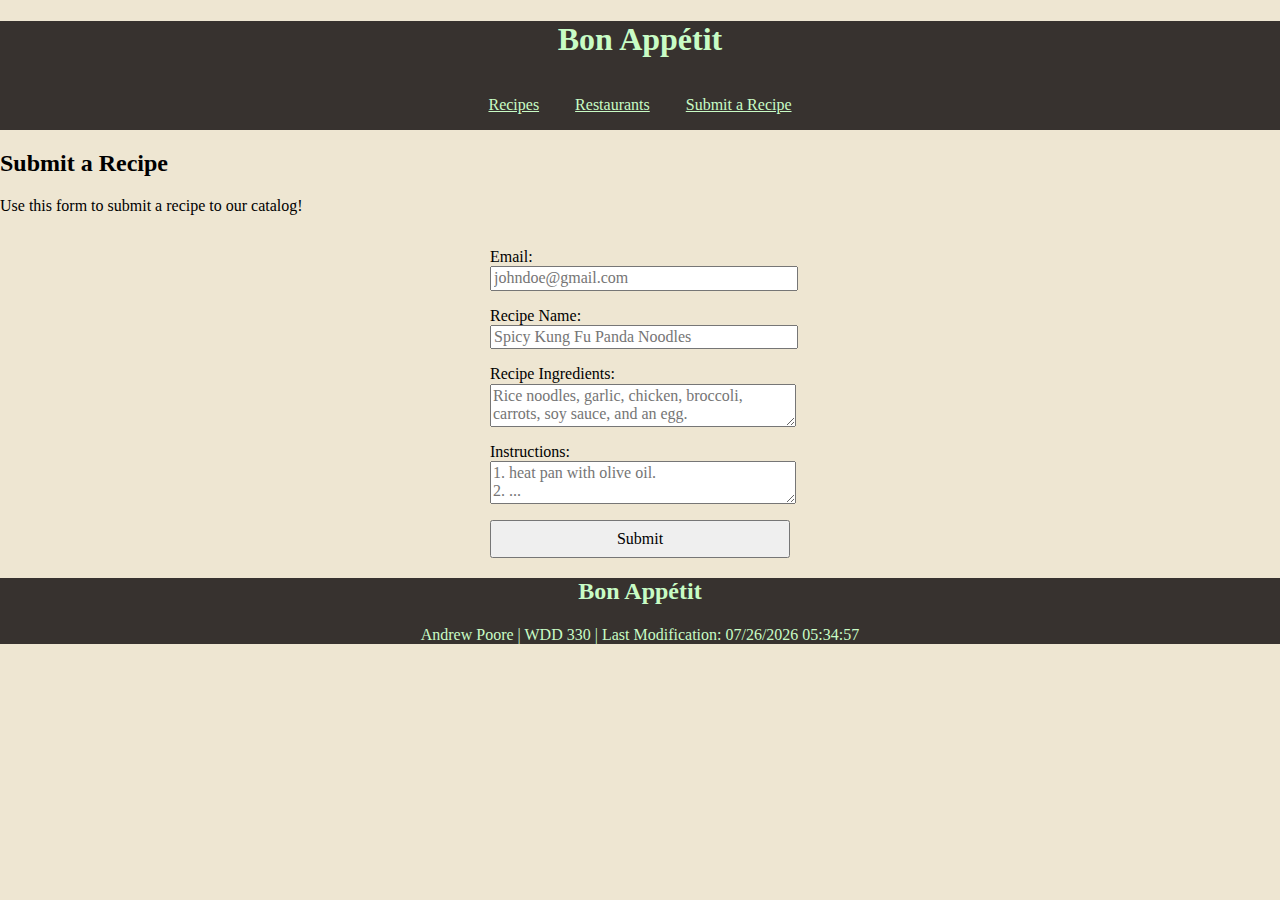
==== recipe-form.html @ cce56167 "Add files via upload" ====
<!DOCTYPE html>
<html lang="en">

<head>
    <meta charset="UTF-8" />
    <meta name="viewport" content="width=device-width, initial-scale=1.0" />
    <meta name="author" content="Andrew Poore">
    <meta name="description" content="A cooking web application for my Web Design & Development Class.">
    <link rel="icon" type="image/x-icon" href="imgs/favicon.ico">
    <link rel="stylesheet" href="style/normalize.css">
    <link rel="stylesheet" href="style/style.css">
    <script src="js/main.js"></script>
    <script src="js/recipeForm.js"></script>
    <title>Bon Appétit | Recipe Submission</title>
</head>

<body>
    <header>
        <a id="site-title" href="index.html">
            <h1>Bon Appétit</h1>
        </a>
        <nav>
            <a href="recipes.html">Recipes</a>
            <a href="restaurants.html">Restaurants</a>
            <a href="recipe-form.html">Submit a Recipe</a>
        </nav>
    </header>

    <main>
        <h2>Submit a Recipe</h2>
        <p>Use this form to submit a recipe to our catalog!</p>
        <formfield>
            <form id="recipe-form">
                <div>
                    <Label>Email: </Label>
                    <input id="email" placeholder="johndoe@gmail.com" type="email">
                </div>
                <div>
                    <Label>Recipe Name: </Label>
                    <input id="recipeTitle" placeholder="Spicy Kung Fu Panda Noodles" type="text">
                </div>
                <div>
                    <Label>Recipe Ingredients: </Label>
                    <textarea id="recipeIngredients"
                        placeholder="Rice noodles, garlic, chicken, broccoli, carrots, soy sauce, and an egg."></textarea>
                </div>
                <div>
                    <Label>Instructions: </Label>
                    <textarea id="recipeInstructions" placeholder="1. heat pan with olive oil. &#10;2. ..."></textarea>
                </div>
                <input id="submitRecipeBtn" type="submit">
            </form>
        </formfield>
    </main>

    <footer>
        <h2>Bon Appétit</h2>
        <p>Andrew Poore | WDD 330 | <span id="modified"></span></p>
    </footer>
</body>

</html>
---- style/style.css ----
/* Base Styles */
:root {
    --black: #37322f;
    --white: #eee6d2;
    --green: #c8fcc5;
}

body {
    background-color: var(--white);
}

header,
footer {
    color: var(--green);
    background-color: var(--black);
    text-align: center;
}

.recipe-card {
    color: var(--green);
    background-color: var(--black);
    padding: 1rem;
    margin: 1rem;
}
/* End Base Styles */

/* Header */
#site-title {
    text-decoration: none;
}

header a {
    color: var(--green);
}

nav, nav a {
    padding: 1rem;
}
/* End Header */


/* Index */
#hero-image {
    width: 100%;
}
/* End Index */


/*! Recipe Form */
form {
    margin: auto;
    max-width: 300px;
}

form>div {
    padding-top: 1rem;
}

#submitRecipeBtn {
    margin-top: 1rem;
    padding: .5rem;
}

input,
textarea {
    display: block;
    width: 100%;
}

/* ?@keyframes animation {
    0% {
        background-color: red;
    }

    50% {
        background-color: blue;
    }

    100% {
        background-color: green;
    }
}

body {
    animation-name: animation;
    animation-duration: 5s;
} */
/* ? */
/*! End Recipe Form */
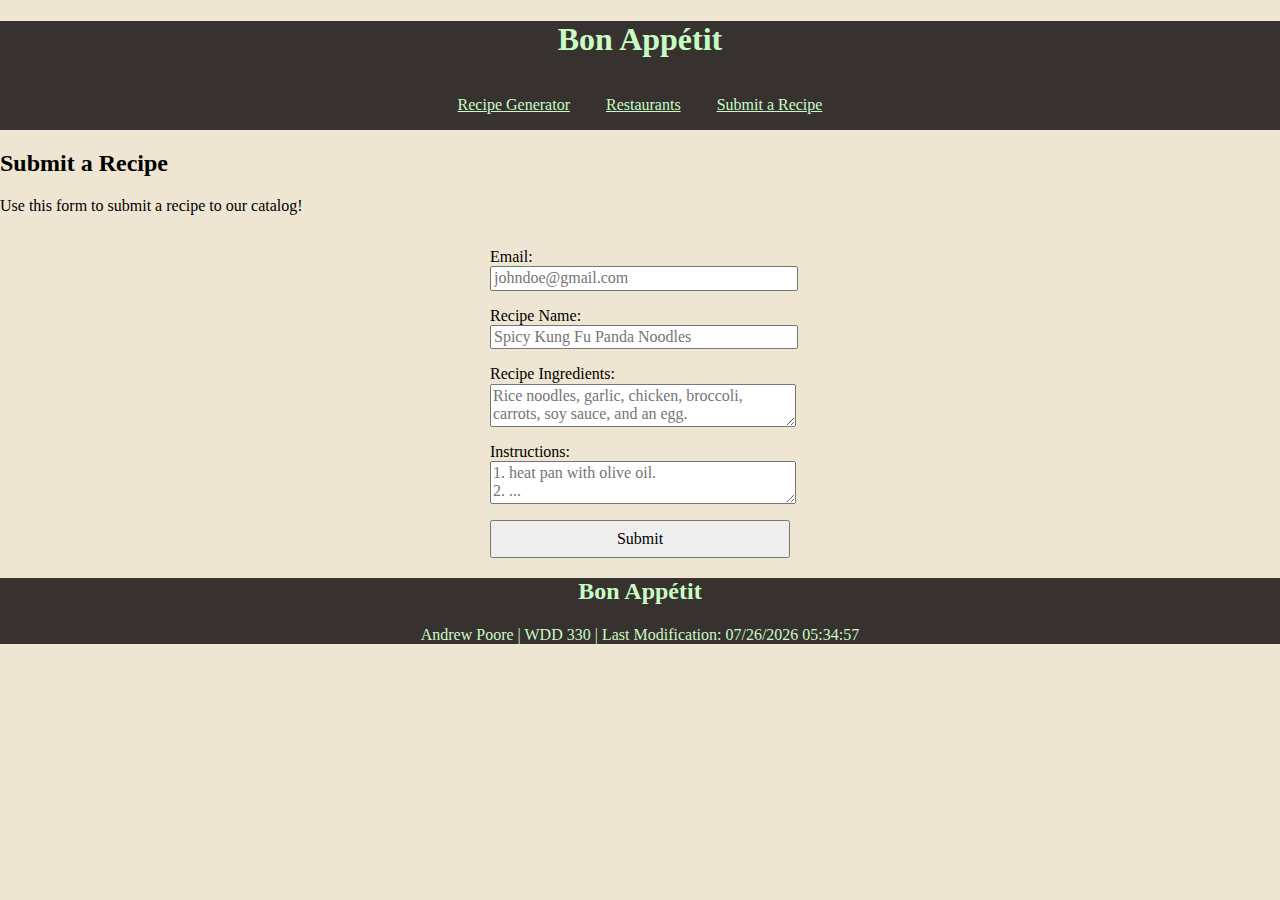
==== commit f77d4417: "formatting" ====
--- a/recipe-form.html
+++ b/recipe-form.html
@@ -9,8 +9,6 @@
     <link rel="icon" type="image/x-icon" href="imgs/favicon.ico">
     <link rel="stylesheet" href="style/normalize.css">
     <link rel="stylesheet" href="style/style.css">
-    <script src="js/main.js"></script>
-    <script src="js/recipeForm.js"></script>
     <title>Bon Appétit | Recipe Submission</title>
 </head>
 
@@ -20,7 +18,7 @@
             <h1>Bon Appétit</h1>
         </a>
         <nav>
-            <a href="recipes.html">Recipes</a>
+            <a href="recipes.html">Recipe Generator</a>
             <a href="restaurants.html">Restaurants</a>
             <a href="recipe-form.html">Submit a Recipe</a>
         </nav>
@@ -58,5 +56,7 @@
         <p>Andrew Poore | WDD 330 | <span id="modified"></span></p>
     </footer>
 </body>
+<script src="js/main.js"></script>
+<script src="js/recipeForm.js"></script>
 
 </html>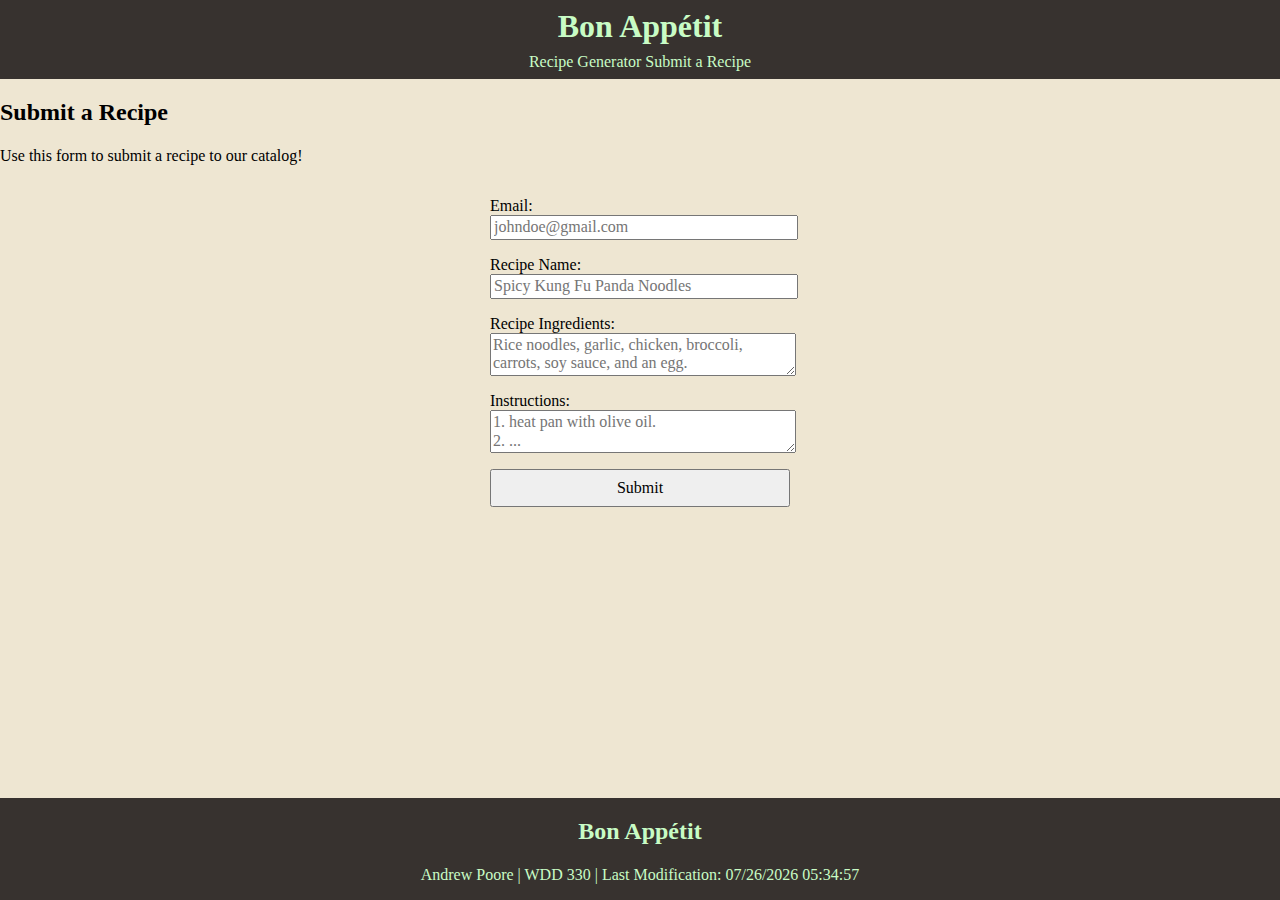
==== commit b6a4325c: "formatting + simple animation" ====
--- a/recipe-form.html
+++ b/recipe-form.html
@@ -19,7 +19,6 @@
         </a>
         <nav>
             <a href="recipes.html">Recipe Generator</a>
-            <a href="restaurants.html">Restaurants</a>
             <a href="recipe-form.html">Submit a Recipe</a>
         </nav>
     </header>
--- a/style/style.css
+++ b/style/style.css
@@ -7,6 +7,9 @@
 
 body {
     background-color: var(--white);
+    display: grid;
+    height: 100vh;
+    grid-template-rows: auto 1fr auto;
 }
 
 header,
@@ -16,43 +19,99 @@
     text-align: center;
 }
 
+header h1,
+nav {
+    margin: 0;
+    margin: .5rem;
+    color: var(--green);
+}
+
+nav a {
+    color: var(--green);
+}
+
+nav a:hover {
+    color: var(--black);
+    background-color: var(--green);
+}
+
+header a {
+    text-decoration: none;
+}
+
+/* End Base Styles */
+
+/* Header */
+
+/* End Header */
+
+/* Index */
+#index-main {
+    background-image: url('/imgs/test.jpg');
+    background-position: center;
+    background-size: cover;
+    display: flex;
+    justify-content: center;
+    align-items: center;
+}
+
+#index-nav {
+    background-color: var(--black);
+    padding: .5rem 0;
+}
+
+#index-nav:hover {}
+
+.index-links {
+    padding: .5rem;
+}
+
+.index-links:hover {}
+
+/* End Index */
+
+/* Recipe Generator */
+#recipe-btn {
+    background-color: var(--black);
+    color: var(--green);
+}
+
+@keyframes fetch {
+    0% {
+        background-color: var(--black);
+    }
+    
+    50% {
+        background-color: var(--green);
+    }
+
+    100% {
+        background-color: var(--black);
+    }
+}
+
+.recipe-btn-active {
+    animation-name: fetch;
+    animation-duration: .25s;
+    animation-iteration-count: infinite;
+}
+
 .recipe-card {
     color: var(--green);
     background-color: var(--black);
     padding: 1rem;
     margin: 1rem;
 }
-/* End Base Styles */
+/* End Recipe Generator */
 
-/* Header */
-#site-title {
-    text-decoration: none;
-}
-
-header a {
-    color: var(--green);
-}
-
-nav, nav a {
-    padding: 1rem;
-}
-/* End Header */
-
-
-/* Index */
-#hero-image {
-    width: 100%;
-}
-/* End Index */
-
-
-/*! Recipe Form */
-form {
+/* Recipe Form */
+form,
+#search-ctn {
     margin: auto;
     max-width: 300px;
 }
 
-form>div {
+form div {
     padding-top: 1rem;
 }
 
@@ -67,23 +126,4 @@
     width: 100%;
 }
 
-/* ?@keyframes animation {
-    0% {
-        background-color: red;
-    }
-
-    50% {
-        background-color: blue;
-    }
-
-    100% {
-        background-color: green;
-    }
-}
-
-body {
-    animation-name: animation;
-    animation-duration: 5s;
-} */
-/* ? */
-/*! End Recipe Form */+/* End Recipe Form */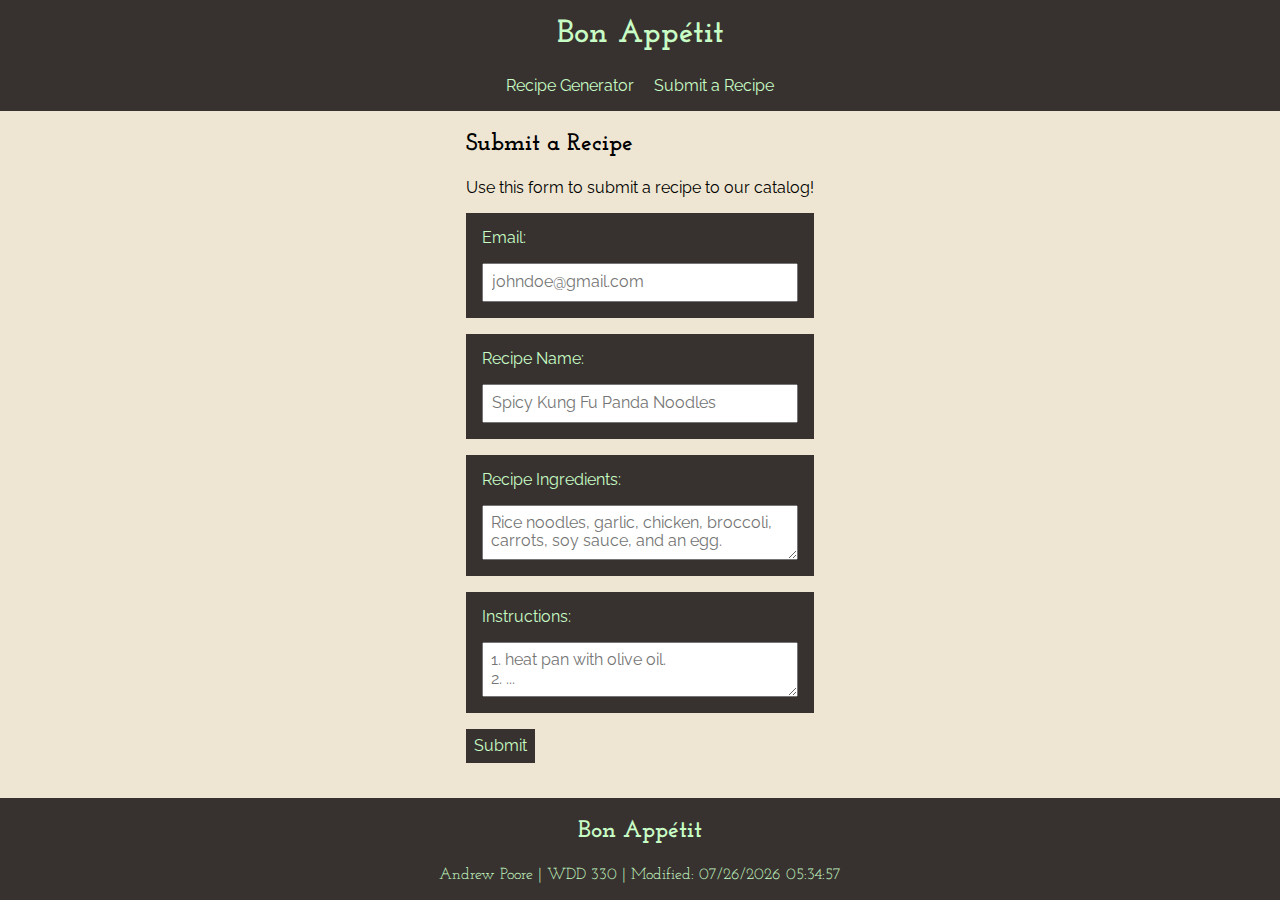
==== commit 87bf7d97: "styling" ====
--- a/recipe-form.html
+++ b/recipe-form.html
@@ -23,29 +23,29 @@
         </nav>
     </header>
 
-    <main>
+    <main class="main">
         <h2>Submit a Recipe</h2>
         <p>Use this form to submit a recipe to our catalog!</p>
         <formfield>
             <form id="recipe-form">
-                <div>
+                <div class="form-ctn">
                     <Label>Email: </Label>
-                    <input id="email" placeholder="johndoe@gmail.com" type="email">
+                    <input name="email" id="email" placeholder="johndoe@gmail.com" type="email">
                 </div>
-                <div>
+                <div class="form-ctn">
                     <Label>Recipe Name: </Label>
                     <input id="recipeTitle" placeholder="Spicy Kung Fu Panda Noodles" type="text">
                 </div>
-                <div>
+                <div class="form-ctn">
                     <Label>Recipe Ingredients: </Label>
                     <textarea id="recipeIngredients"
                         placeholder="Rice noodles, garlic, chicken, broccoli, carrots, soy sauce, and an egg."></textarea>
                 </div>
-                <div>
+                <div class="form-ctn">
                     <Label>Instructions: </Label>
                     <textarea id="recipeInstructions" placeholder="1. heat pan with olive oil. &#10;2. ..."></textarea>
                 </div>
-                <input id="submitRecipeBtn" type="submit">
+                <input id="submit-btn" class="btn" type="submit">
             </form>
         </formfield>
     </main>
--- a/style/style.css
+++ b/style/style.css
@@ -1,8 +1,16 @@
+@import url('https://fonts.googleapis.com/css2?family=Josefin+Slab:ital,wght@0,600;1,600&family=Raleway:ital,wght@0,500;1,500&display=swap');
+
 /* Base Styles */
 :root {
     --black: #37322f;
     --white: #eee6d2;
     --green: #c8fcc5;
+
+    --display-font: "Josefin Slab", serif;
+    /* font-weight: 600; */
+
+    --body-text: "Raleway", sans-serif;
+    /* font-weight: 500; */
 }
 
 body {
@@ -19,15 +27,38 @@
     text-align: center;
 }
 
+h1,
+h2,
+h3,
+h4,
+h5,
+h6,
+footer p {
+    font-family: var(--display-font);
+}
+
+.btn {
+    border-style: none;
+    padding: .5rem;
+    margin: 0;
+}
+
+main,
+nav a {
+    font-family: var(--body-text);
+}
+
 header h1,
 nav {
-    margin: 0;
+    padding: .5rem 0;
     margin: .5rem;
     color: var(--green);
+    background-color: var(--black);
 }
 
 nav a {
     color: var(--green);
+    padding: .5rem;
 }
 
 nav a:hover {
@@ -39,11 +70,18 @@
     text-decoration: none;
 }
 
+#recipe-btn,
+#submit-btn {
+    background-color: var(--black);
+    color: var(--green);
+}
+
+#recipe-btn:hover,
+#submit-btn:hover {
+    cursor: pointer;
+}
+
 /* End Base Styles */
-
-/* Header */
-
-/* End Header */
 
 /* Index */
 #index-main {
@@ -55,32 +93,25 @@
     align-items: center;
 }
 
-#index-nav {
-    background-color: var(--black);
-    padding: .5rem 0;
-}
+/* End Index */
 
-#index-nav:hover {}
-
-.index-links {
+/* Recipe Generator */
+#search-btn,
+#search {
+    border: none;
     padding: .5rem;
 }
 
-.index-links:hover {}
-
-/* End Index */
-
-/* Recipe Generator */
-#recipe-btn {
-    background-color: var(--black);
-    color: var(--green);
+.main {
+    max-width: 960px;
+    margin: 0 auto;
 }
 
 @keyframes fetch {
     0% {
         background-color: var(--black);
     }
-    
+
     50% {
         background-color: var(--green);
     }
@@ -92,7 +123,7 @@
 
 .recipe-btn-active {
     animation-name: fetch;
-    animation-duration: .25s;
+    animation-duration: .35s;
     animation-iteration-count: infinite;
 }
 
@@ -102,28 +133,30 @@
     padding: 1rem;
     margin: 1rem;
 }
+
 /* End Recipe Generator */
 
 /* Recipe Form */
-form,
-#search-ctn {
-    margin: auto;
-    max-width: 300px;
-}
-
-form div {
-    padding-top: 1rem;
-}
-
-#submitRecipeBtn {
-    margin-top: 1rem;
+.form-ctn {
+    display: flex;
+    flex-direction: column;
+    background-color: var(--black);
+    color: var(--green);
+    margin: 1rem 0;
     padding: .5rem;
 }
 
-input,
-textarea {
-    display: block;
-    width: 100%;
+.form-ctn label {
+    margin: .5rem;
 }
 
+.form-ctn input,
+.form-ctn textarea {
+    margin: .5rem;
+    padding: .5rem;
+}
+
+#submit-btn {
+    margin-bottom: 1rem;
+}
 /* End Recipe Form */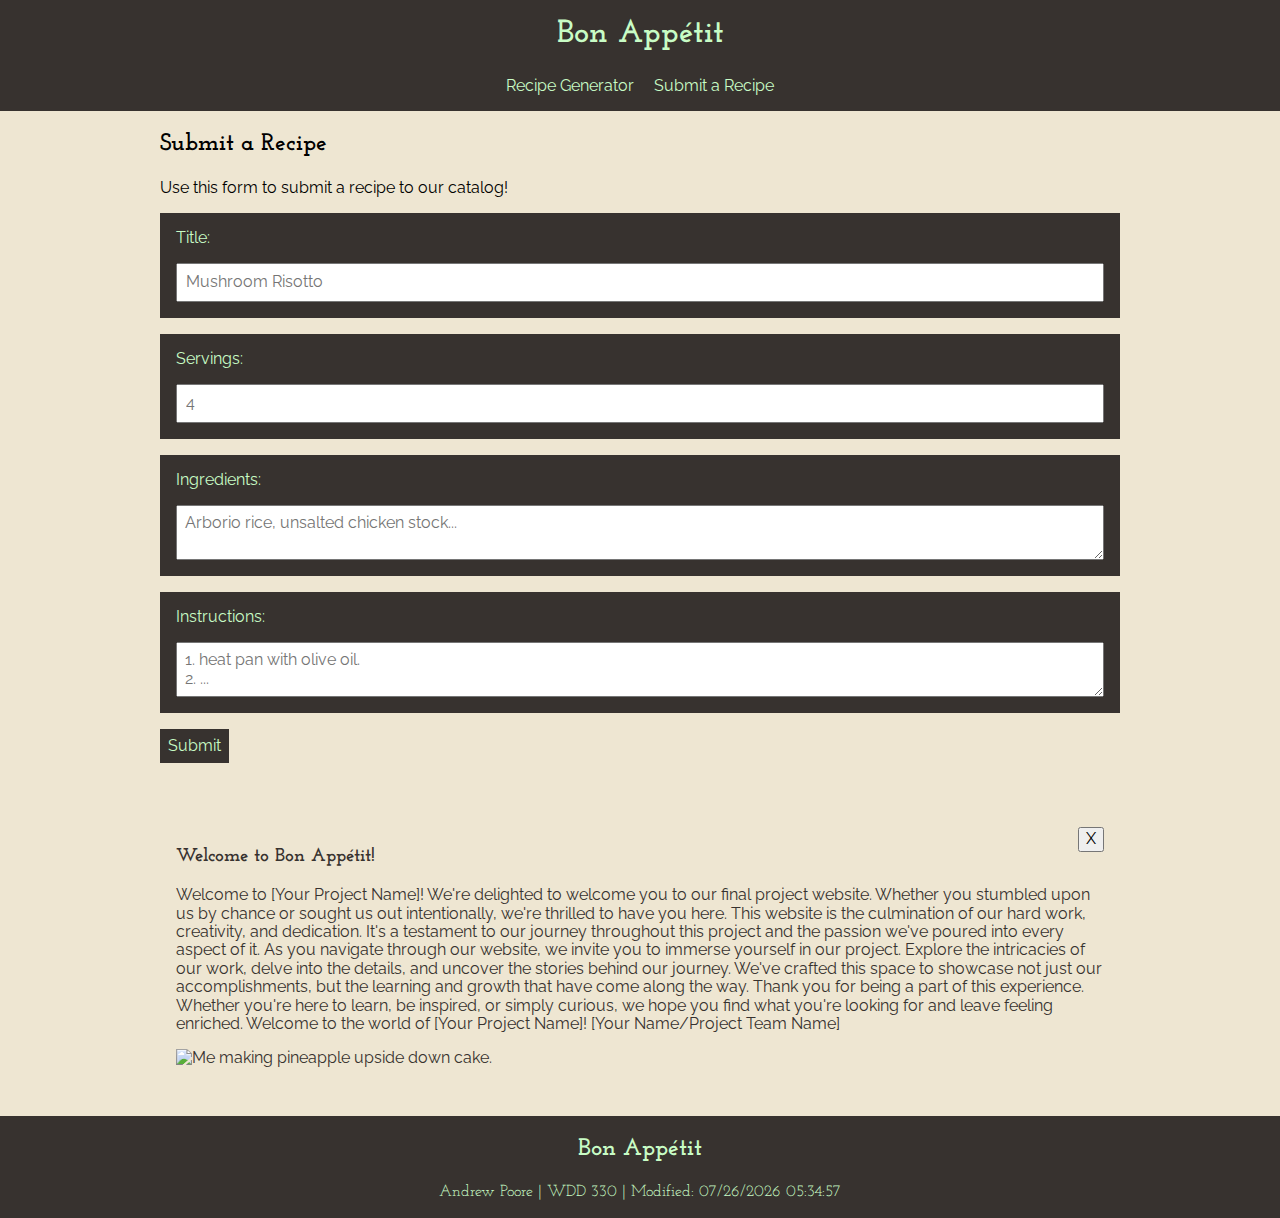
==== commit 4580d315: "localStorage first-time visitor message" ====
--- a/recipe-form.html
+++ b/recipe-form.html
@@ -29,21 +29,21 @@
         <formfield>
             <form id="recipe-form">
                 <div class="form-ctn">
-                    <Label>Email: </Label>
-                    <input name="email" id="email" placeholder="johndoe@gmail.com" type="email">
+                    <Label>Title: </Label>
+                    <input name="title" id="title" placeholder="Mushroom Risotto" type="text">
                 </div>
                 <div class="form-ctn">
-                    <Label>Recipe Name: </Label>
-                    <input id="recipeTitle" placeholder="Spicy Kung Fu Panda Noodles" type="text">
+                    <Label>Servings: </Label>
+                    <input id="servings" placeholder="4" type="text">
                 </div>
                 <div class="form-ctn">
-                    <Label>Recipe Ingredients: </Label>
-                    <textarea id="recipeIngredients"
-                        placeholder="Rice noodles, garlic, chicken, broccoli, carrots, soy sauce, and an egg."></textarea>
+                    <Label>Ingredients: </Label>
+                    <textarea id="ingredients"
+                        placeholder="Arborio rice, unsalted chicken stock..."></textarea>
                 </div>
                 <div class="form-ctn">
                     <Label>Instructions: </Label>
-                    <textarea id="recipeInstructions" placeholder="1. heat pan with olive oil. &#10;2. ..."></textarea>
+                    <textarea id="instructions" placeholder="1. heat pan with olive oil. &#10;2. ..."></textarea>
                 </div>
                 <input id="submit-btn" class="btn" type="submit">
             </form>
@@ -57,5 +57,6 @@
 </body>
 <script src="js/main.js"></script>
 <script src="js/recipeForm.js"></script>
+<script type="module" src="js/utils.mjs"></script>
 
 </html>--- a/style/style.css
+++ b/style/style.css
@@ -64,6 +64,7 @@
 nav a:hover {
     color: var(--black);
     background-color: var(--green);
+    transition-duration: 2s;
 }
 
 header a {
@@ -159,4 +160,25 @@
 #submit-btn {
     margin-bottom: 1rem;
 }
-/* End Recipe Form */+
+/* End Recipe Form */
+
+.message-ctn {
+    color: var(--black);
+    background-color: var(--white);
+    padding: 1rem;
+    max-width: 80vw;
+    margin: 2rem auto;
+}
+
+.message-ctn button {
+    float: right;
+}
+
+.message-ctn img {
+    max-width: 100%;
+}
+
+.hidden {
+    display: none;
+}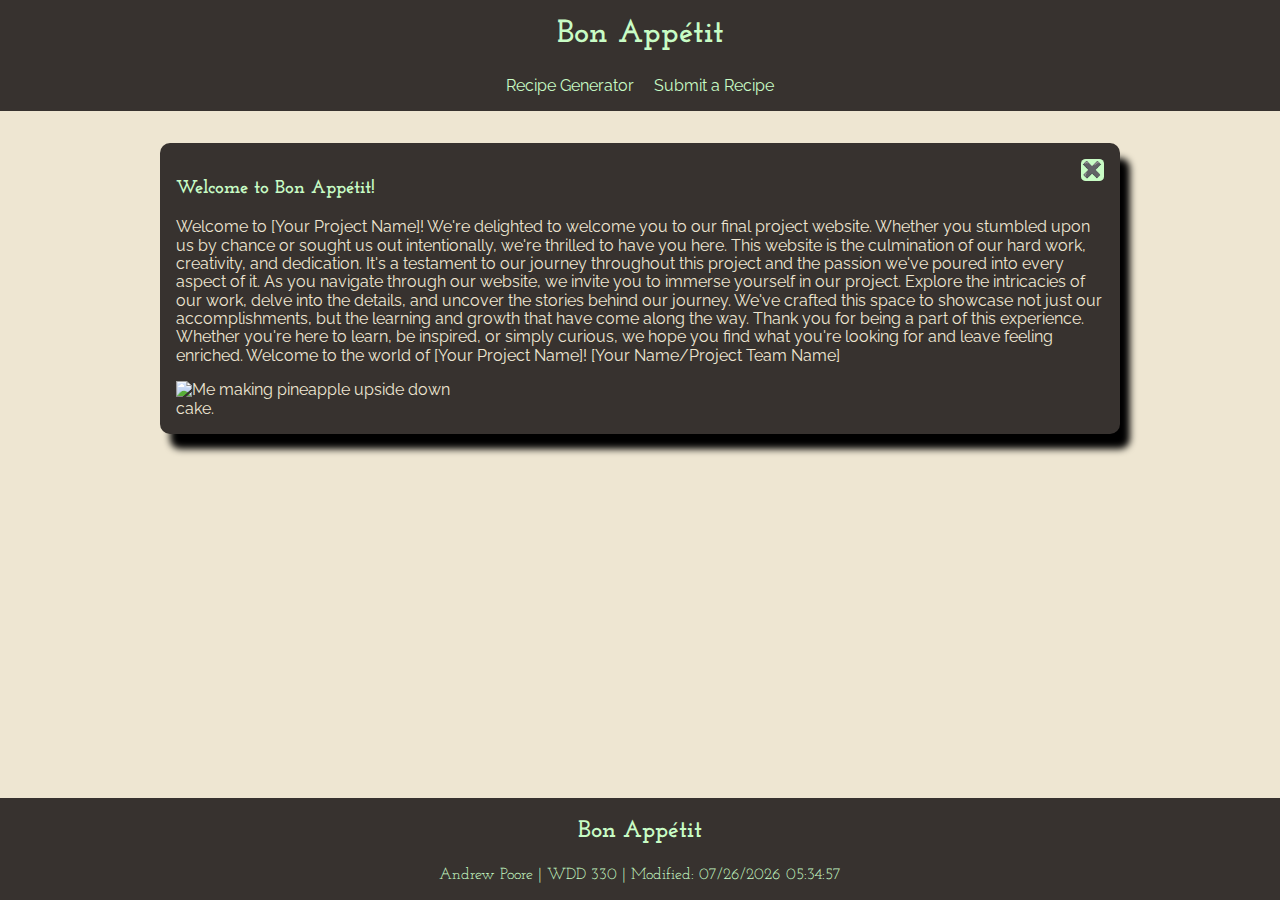
==== commit 659c1965: "post method initial" ====
--- a/recipe-form.html
+++ b/recipe-form.html
@@ -24,30 +24,31 @@
     </header>
 
     <main class="main">
-        <h2>Submit a Recipe</h2>
-        <p>Use this form to submit a recipe to our catalog!</p>
-        <formfield>
-            <form id="recipe-form">
-                <div class="form-ctn">
-                    <Label>Title: </Label>
-                    <input name="title" id="title" placeholder="Mushroom Risotto" type="text">
-                </div>
-                <div class="form-ctn">
-                    <Label>Servings: </Label>
-                    <input id="servings" placeholder="4" type="text">
-                </div>
-                <div class="form-ctn">
-                    <Label>Ingredients: </Label>
-                    <textarea id="ingredients"
-                        placeholder="Arborio rice, unsalted chicken stock..."></textarea>
-                </div>
-                <div class="form-ctn">
-                    <Label>Instructions: </Label>
-                    <textarea id="instructions" placeholder="1. heat pan with olive oil. &#10;2. ..."></textarea>
-                </div>
-                <input id="submit-btn" class="btn" type="submit">
-            </form>
-        </formfield>
+        <div class="main-content">
+            <h2>Submit a Recipe</h2>
+            <p>Use this form to submit a recipe to our catalog!</p>
+            <formfield>
+                <form id="form">
+                    <div class="form-ctn">
+                        <Label>Title: </Label>
+                        <input name="title" id="title" placeholder="Mushroom Risotto" type="text">
+                    </div>
+                    <div class="form-ctn">
+                        <Label>Servings: </Label>
+                        <input name="servings" id="servings" placeholder="4" type="text">
+                    </div>
+                    <div class="form-ctn">
+                        <Label>Ingredients: </Label>
+                        <textarea name="ingredients" id="ingredients" placeholder="Arborio rice, unsalted chicken stock..."></textarea>
+                    </div>
+                    <div class="form-ctn">
+                        <Label>Instructions: </Label>
+                        <textarea name="instructions" id="instructions" placeholder="1. heat pan with olive oil. &#10;2. ..."></textarea>
+                    </div>
+                    <input id="submit-btn" class="btn" type="submit">
+                </form>
+            </formfield>
+        </div>
     </main>
 
     <footer>
@@ -55,8 +56,6 @@
         <p>Andrew Poore | WDD 330 | <span id="modified"></span></p>
     </footer>
 </body>
-<script src="js/main.js"></script>
-<script src="js/recipeForm.js"></script>
-<script type="module" src="js/utils.mjs"></script>
+<script type="module" src="js/recipeForm.js"></script>
 
 </html>--- a/style/style.css
+++ b/style/style.css
@@ -160,25 +160,40 @@
 #submit-btn {
     margin-bottom: 1rem;
 }
-
 /* End Recipe Form */
 
+/* First-Time User Window */
 .message-ctn {
-    color: var(--black);
-    background-color: var(--white);
+    color: var(--white);
+    background-color: var(--black);
+    border-radius: 10px;
     padding: 1rem;
     max-width: 80vw;
     margin: 2rem auto;
+    box-shadow: 10px 15px 7px #000;
+}
+
+.message-ctn h3 {
+    color: var(--green);
 }
 
 .message-ctn button {
+    background-color: var(--green);
+    border: none;
+    padding: .1rem;
+    border-radius: 20%;
     float: right;
 }
 
+.message-ctn button:hover, .message-ctn button:active {
+    background-color: red;
+}
+
 .message-ctn img {
-    max-width: 100%;
+    max-width: 300px;
 }
 
 .hidden {
     display: none;
-}+}
+/* End First-Time User Window */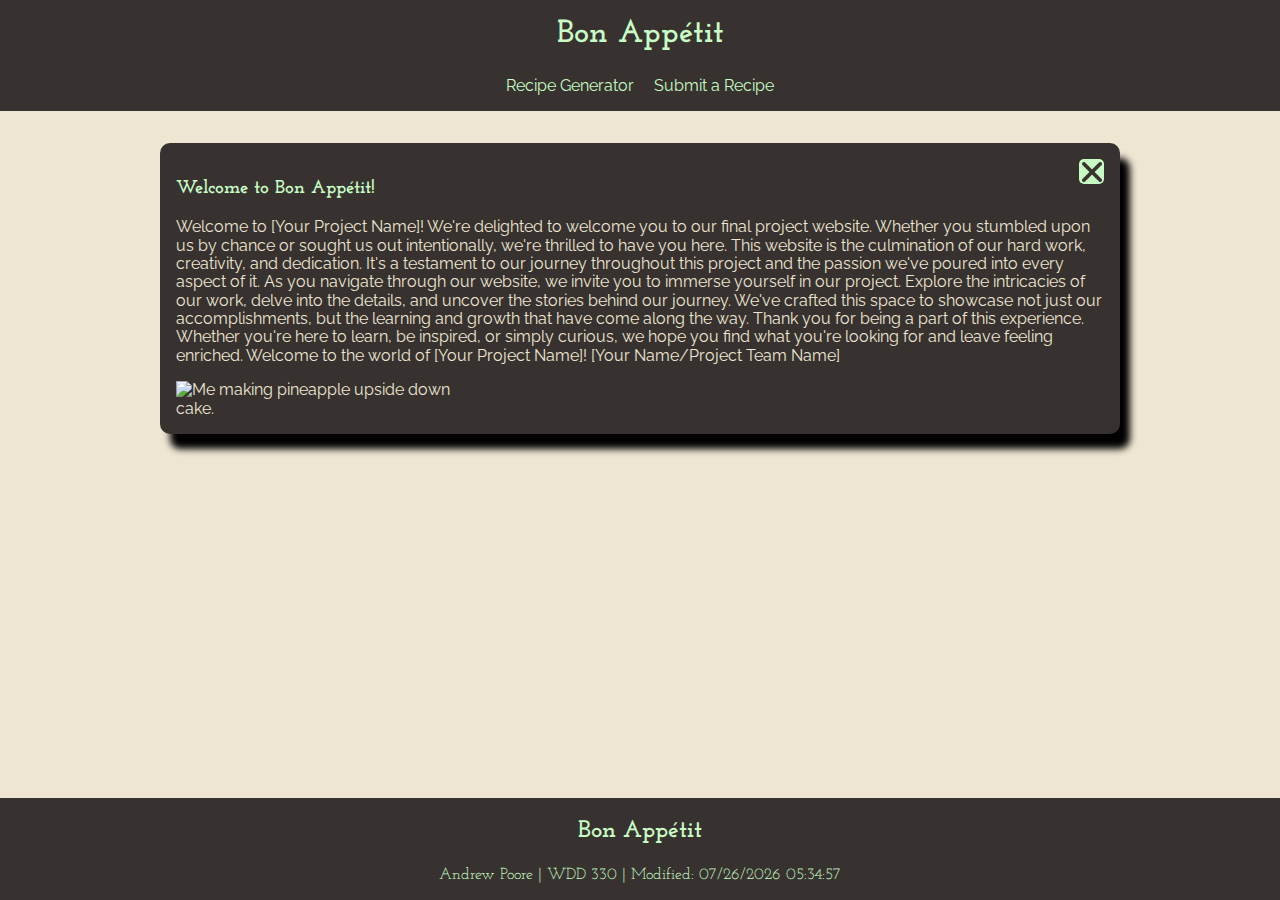
==== commit 57d04549: "Organization" ====
--- a/recipe-form.html
+++ b/recipe-form.html
@@ -14,7 +14,7 @@
 
 <body>
     <header>
-        <a id="site-title" href="index.html">
+        <a href="index.html">
             <h1>Bon Appétit</h1>
         </a>
         <nav>
@@ -23,7 +23,7 @@
         </nav>
     </header>
 
-    <main class="main">
+    <main id="sub-main">
         <div class="main-content">
             <h2>Submit a Recipe</h2>
             <p>Use this form to submit a recipe to our catalog!</p>
--- a/style/style.css
+++ b/style/style.css
@@ -5,12 +5,8 @@
     --black: #37322f;
     --white: #eee6d2;
     --green: #c8fcc5;
-
     --display-font: "Josefin Slab", serif;
-    /* font-weight: 600; */
-
     --body-text: "Raleway", sans-serif;
-    /* font-weight: 500; */
 }
 
 body {
@@ -86,7 +82,7 @@
 
 /* Index */
 #index-main {
-    background-image: url('/imgs/test.jpg');
+    background-image: url('https://cdn.glitch.global/20ce3369-a4b1-4cb8-9d64-c0ff6b200c1b/test.jpg?v=1712698884122');
     background-position: center;
     background-size: cover;
     display: flex;
@@ -103,9 +99,15 @@
     padding: .5rem;
 }
 
-.main {
+#sub-main {
     max-width: 960px;
     margin: 0 auto;
+}
+
+@media only screen and (min-width:960px) {
+#cardCtn {
+    width: 960px;
+}    
 }
 
 @keyframes fetch {
@@ -178,13 +180,22 @@
 }
 
 .message-ctn button {
+    display: flex;
+    justify-content: center;
+    align-items: center;
     background-color: var(--green);
+    width: 25px;
+    height: 25px;
     border: none;
-    padding: .1rem;
+    padding: 0;
     border-radius: 20%;
     float: right;
 }
 
+.icon {
+    width: 20px;
+}
+
 .message-ctn button:hover, .message-ctn button:active {
     background-color: red;
 }
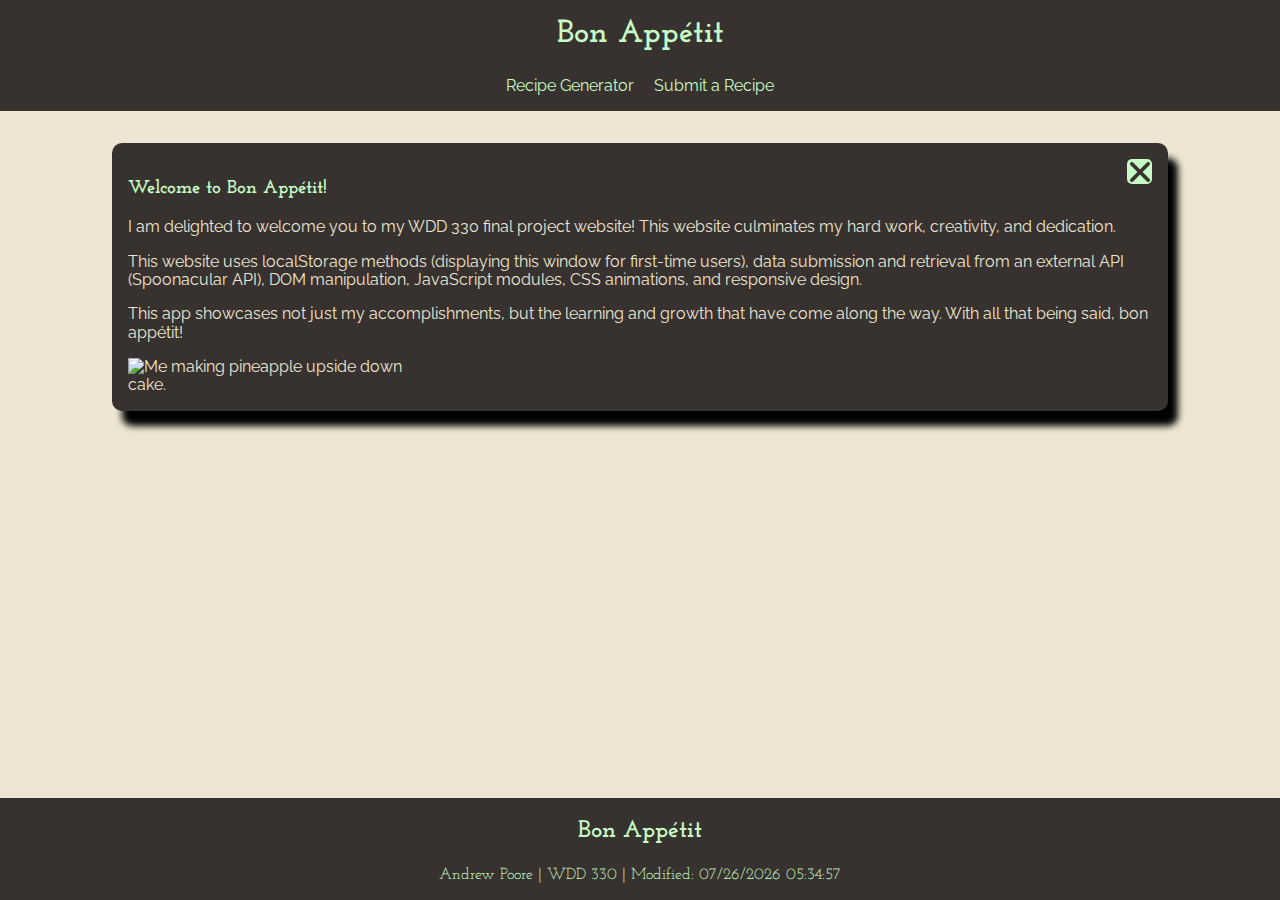
==== commit 77d6fb03: "form submission status 200" ====
--- a/recipe-form.html
+++ b/recipe-form.html
@@ -31,19 +31,20 @@
                 <form id="form">
                     <div class="form-ctn">
                         <Label>Title: </Label>
-                        <input name="title" id="title" placeholder="Mushroom Risotto" type="text">
+                        <input name="title" placeholder="Mushroom Risotto" type="text">
                     </div>
                     <div class="form-ctn">
                         <Label>Servings: </Label>
-                        <input name="servings" id="servings" placeholder="4" type="text">
+                        <input name="servings" placeholder="4" type="text">
                     </div>
                     <div class="form-ctn">
                         <Label>Ingredients: </Label>
-                        <textarea name="ingredients" id="ingredients" placeholder="Arborio rice, unsalted chicken stock..."></textarea>
+                        <input name="ingredients" placeholder="Arborio rice, chicken stock, parmesan cheese..." type="text">
                     </div>
                     <div class="form-ctn">
                         <Label>Instructions: </Label>
-                        <textarea name="instructions" id="instructions" placeholder="1. heat pan with olive oil. &#10;2. ..."></textarea>
+                        <textarea name="instructions"
+                            placeholder="1. Heat pan with olive oil. &#10;2. ..."></textarea>
                     </div>
                     <input id="submit-btn" class="btn" type="submit">
                 </form>
--- a/style/style.css
+++ b/style/style.css
@@ -44,6 +44,10 @@
     font-family: var(--body-text);
 }
 
+#sub-main {
+    margin: 0 1rem;
+}
+
 header h1,
 nav {
     padding: .5rem 0;
@@ -90,6 +94,19 @@
     align-items: center;
 }
 
+#clear {
+    font-family: var(--body-text);
+    color: var(--black);
+    background-color: var(--green);
+    border: 3px solid var(--white);
+    border-radius: 50px;
+    margin-top: 1rem;
+}
+
+#clear:hover {
+    cursor: pointer;
+}
+
 /* End Index */
 
 /* Recipe Generator */
@@ -99,15 +116,27 @@
     padding: .5rem;
 }
 
-#sub-main {
-    max-width: 960px;
-    margin: 0 auto;
-}
-
-@media only screen and (min-width:960px) {
-#cardCtn {
-    width: 960px;
-}    
+@media only screen and (min-width:800px) {
+
+    #cardCtn {
+        display: grid;
+        grid-template-columns: repeat(2, 1fr)
+    }
+
+
+}
+
+@media only screen and (min-width:1320px) {
+
+    #cardCtn {
+        display: grid;
+        grid-template-columns: repeat(3, 1fr)
+    }
+
+    #sub-main {
+        max-width: 90vw;
+        margin: 0 auto;
+    }
 }
 
 @keyframes fetch {
@@ -162,6 +191,7 @@
 #submit-btn {
     margin-bottom: 1rem;
 }
+
 /* End Recipe Form */
 
 /* First-Time User Window */
@@ -196,7 +226,8 @@
     width: 20px;
 }
 
-.message-ctn button:hover, .message-ctn button:active {
+.message-ctn button:hover,
+.message-ctn button:active {
     background-color: red;
 }
 
@@ -207,4 +238,5 @@
 .hidden {
     display: none;
 }
+
 /* End First-Time User Window */